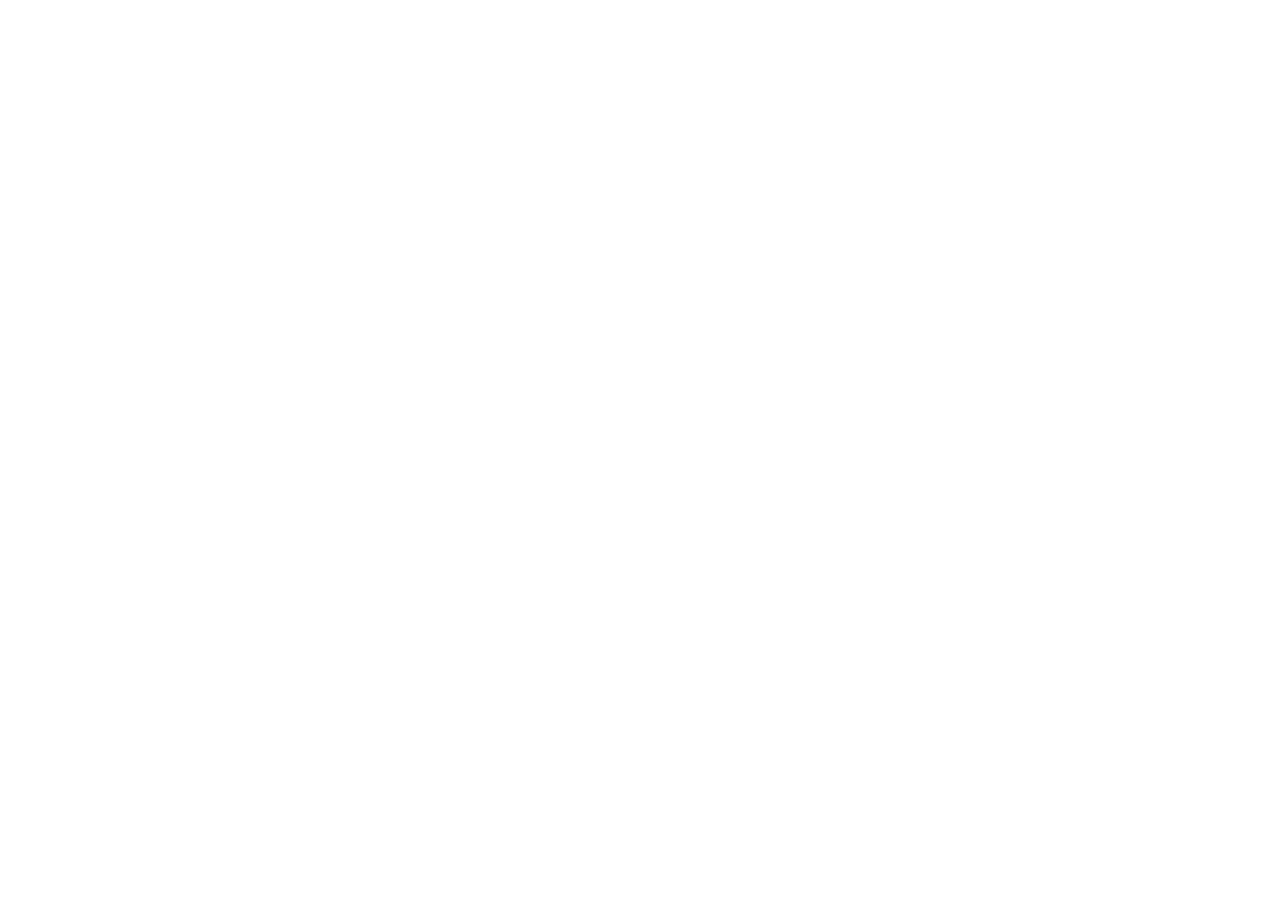
==== about.html @ 3df6a92e "Project structure" ====
<!DOCTYPE html>
<html lang="en">
<head>
    <meta charset="UTF-8">
    <meta name="viewport" content="width=device-width, initial-scale=1.0">
    <title>Document</title>
    <link rel="stylesheet" href="./assets/styles/normalize.css">
    <link rel="stylesheet" href="./assets/styles/about.css">
</head>
<body>
    
</body>
</html>
---- assets/styles/about.css ----
*{
    padding: 0;
    margin: 0;
    box-sizing: border-box;
}
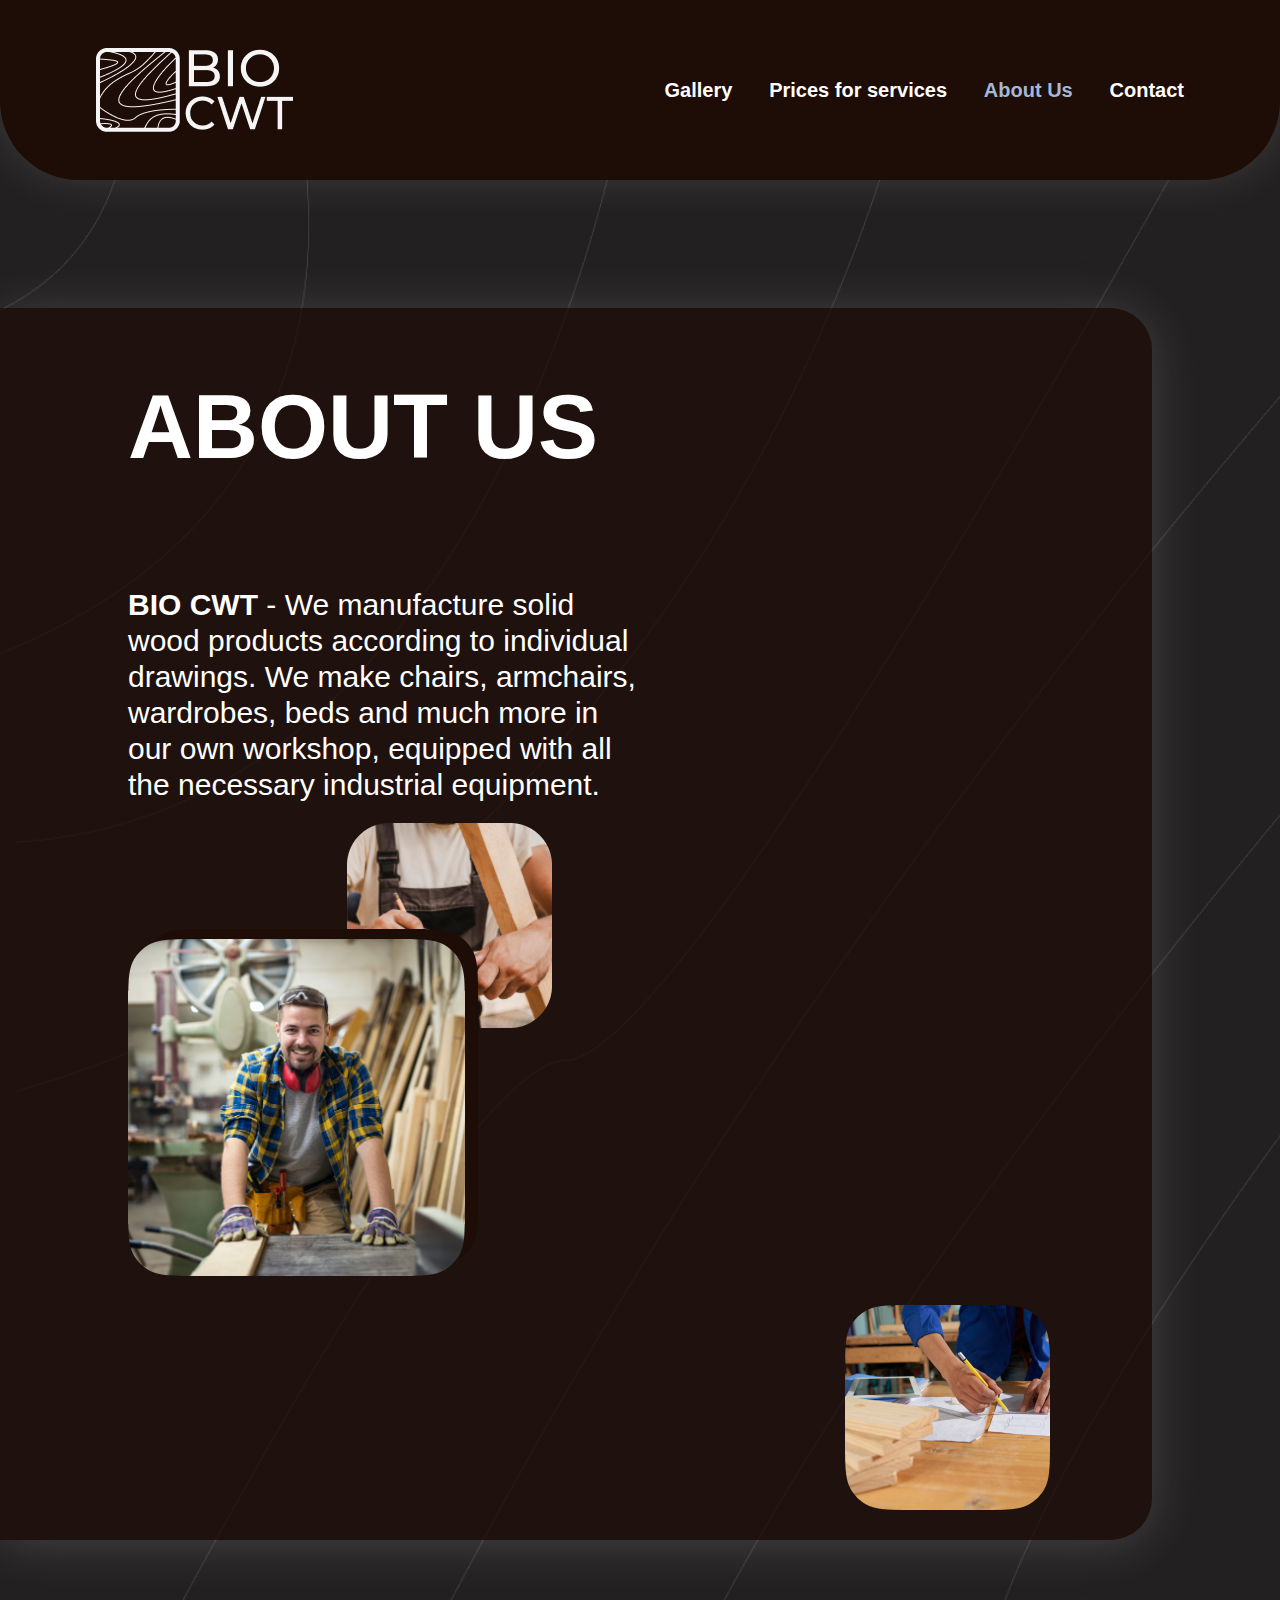
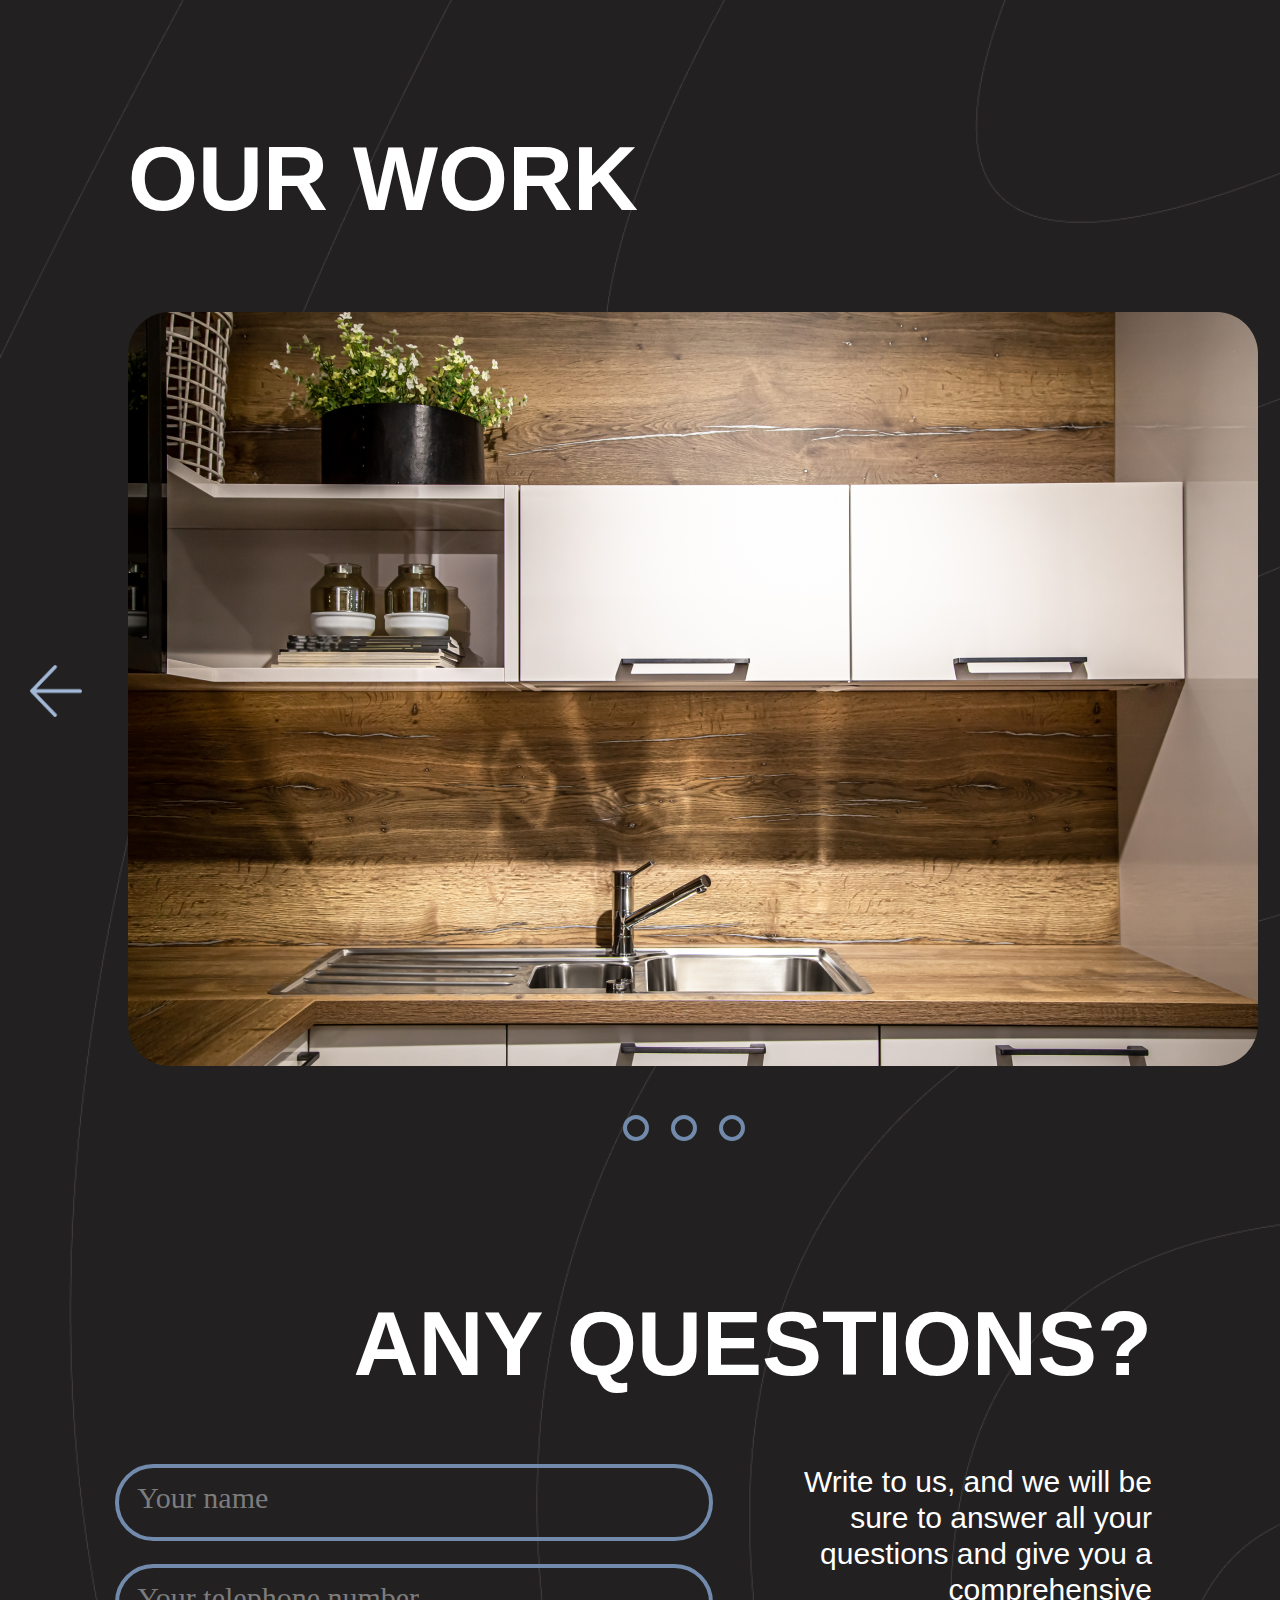
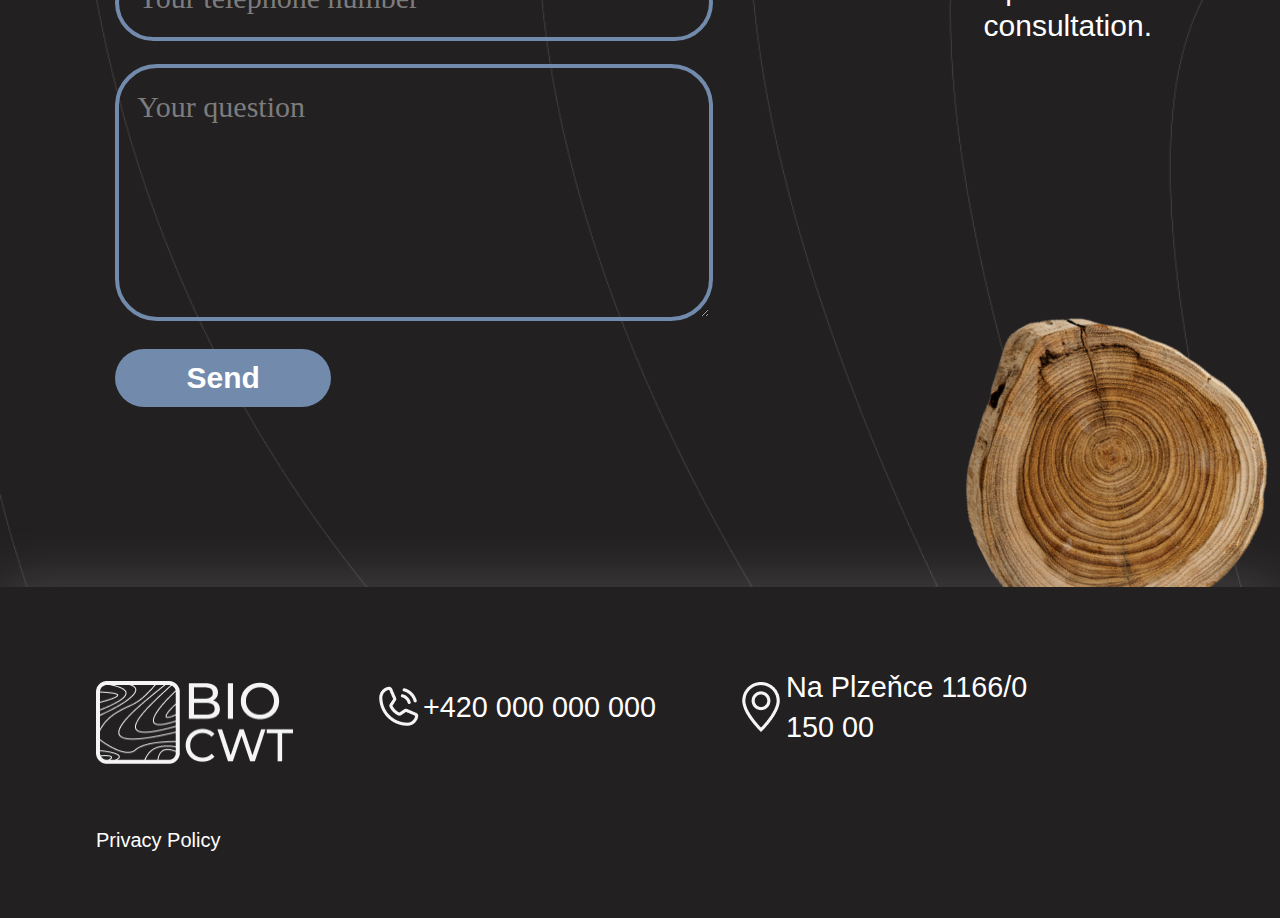
==== commit cf7a0493: "about" ====
--- a/about.html
+++ b/about.html
@@ -5,9 +5,129 @@
     <meta name="viewport" content="width=device-width, initial-scale=1.0">
     <title>Document</title>
     <link rel="stylesheet" href="./assets/styles/normalize.css">
+    <link rel="stylesheet" href="./assets/styles/style.css">
     <link rel="stylesheet" href="./assets/styles/about.css">
 </head>
-<body>
+<body class="body">
+    <!-- ШАПКА -->
+    <header class="header">
+        <img class="logo" src="./assets/images/logo.png" alt="logo">
+        <nav class="nav">
+            <ul class="menu">    
+                <li class="menu__item"><a class="menu-link" href="./gallery.html">Gallery</a></li>
+                <li class="menu__item"><a class="menu-link" href="./prices.html">Prices for services</a></li>
+                <li class="menu__item"><a class="menu-link link_active" href="./about.html">About Us</a></li>
+                <li class="menu__item"><a class="menu-link" href="./contact.html">Contact</a></li>
+            </ul>
+        </nav>
+    </header>
     
+    <main>
+        <!-- ABOUT US - начало -->
+        
+        <section class="section section_about">
+            <div class="section_about__group">
+                <div class="text section_about__group__text">
+                    <h1 class="title title_about">About Us</h1>
+                    <span class="text_bold">BIO CWT</span> - We manufacture solid wood products according to individual
+                    drawings. We make chairs, armchairs, wardrobes, beds and much more in our own workshop, equipped with all
+                    the necessary industrial equipment.
+                </div>
+                <div>
+                    <img class="section_about__img1" src="assets/images/about_carpenter.png" alt="">
+                </div>
+            </div>
+            <img class="section_about__img2" src="assets/images/about_drawing.png" alt="">
+        </section>
+        
+        <!-- ABOUT US - конец -->
+
+        <!-- OUR WORK - начало -->
+        
+        <section class="section section_work">
+            <h1 class="title title_work">Our Work</h1>
+            <div class="carousel" aria-label="Gallery">
+                <ul class="carousel__viewport">
+                    <li id="carousel__slide1" tabindex="0" class="carousel__slide">
+                        <img class="carousel__picture" src="assets/images/kitchen.png" alt="kitchen">
+                        <div class="carousel__snapper">
+                            <a href="#carousel__slide3" class="carousel__prev"></a>
+                            <a href="#carousel__slide2" class="carousel__next"></a>
+                        </div>
+                    </li>
+                    <li id="carousel__slide2" tabindex="0" class="carousel__slide">
+                        <img class="carousel__picture" src="assets/images/kitchen_bw.png" alt="kitchen_bw">
+                        <div class="carousel__snapper">
+                            <a href="#carousel__slide1" class="carousel__prev"></a>
+                            <a href="#carousel__slide3" class="carousel__next"></a>
+                        </div>
+                    </li>
+                    <li id="carousel__slide3" tabindex="0" class="carousel__slide">
+                        <img class="carousel__picture" src="assets/images/kitchen.png" alt="kitchen">
+                        <div class="carousel__snapper">
+                            <a href="#carousel__slide2" class="carousel__prev"></a>
+                            <a href="#carousel__slide1" class="carousel__next"></a>
+                        </div>
+                    </li>
+                </ul>
+                <aside class="carousel__navigation">
+                    <ul class="carousel__navigation-list">
+                        <li class="carousel__navigation-item">
+                            <a href="#carousel__slide1" class="carousel__navigation-button">Go to slide 1</a>
+                        </li>
+                        <li class="carousel__navigation-item">
+                            <a href="#carousel__slide2" class="carousel__navigation-button">Go to slide 2</a>
+                        </li>
+                        <li class="carousel__navigation-item">
+                            <a href="#carousel__slide3" class="carousel__navigation-button">Go to slide 3</a>
+                        </li>
+                    </ul>
+                </aside>
+            </div>
+        </section>
+        
+        
+        <!-- OUR WORK - конец -->
+
+        <!-- ANY QUESTIONS? - начало -->
+        
+        <section class="section section_questions">
+            <h1 class="title title_questions">Any Questions?</h1>
+            <div class="form-container">
+                <form class="form">
+                    <div><input class="input" type="text" id="name" placeholder="Your name"></div>
+                    <div><input class="input" type="tel" id="phone" placeholder="Your telephone number"></div>
+                    <div><textarea class="input input_question" type="text" id="question"
+                            placeholder="Your question"></textarea></div>
+                    <button type="button" class="button button_small text_bold">Send</button>
+                </form>
+                <span class="text form-container__text">Write to us, and we will be sure to answer all your questions and give
+                    you a comprehensive consultation.</span>
+            </div>
+            <div class="section_questions__img-container">
+                <img src="assets/images/questions_log.png" alt="log" class="section_questions__img-container__img">
+            </div>
+        </section>
+        <!-- ANY QUESTIONS? - конец -->
+        
+    </main>
+    
+    <!-- ФУТЕР -->
+    <footer class="footer">
+        <section class="container">
+            <img class="logo" src="./assets/images/logo.png" alt="logo">
+            <div class="container__address phone">
+                <img class="phone-icon" src="./assets/images/phone_icon.png" alt="Phone">
+                <a class="phone-link text-dec" href="#phone">+420 000 000 000</a>
+            </div>
+            <div class="container__address geo">
+                <img class="icon" src="./assets/images/geo_icon.png" alt="Geo">
+                <p class="geo-text text-dec">Na Plzeňce 1166/0 150 00</p>
+            </div>
+        </section>
+        <section class="privacy">
+            <a class="privacy-link text-dec" href="./error.html">Privacy Policy</a>
+        </section>
+    </footer>
 </body>
 </html>--- a/assets/styles/style.css
+++ b/assets/styles/style.css
@@ -0,0 +1,69 @@
+*{
+    padding: 0;
+    margin: 0;
+    box-sizing: border-box;
+}
+
+@font-face {
+    font-family: 'Montserrat';
+    src: url(../fonts/Montserrat-VariableFont_wght.ttf);
+}
+
+@font-face {
+    font-family: 'KyivType';
+    src: url(../fonts/KyivTypeSansMedium.otf);
+}
+
+@font-face {
+    font-family: 'Inter';
+    src: url(../fonts/Inter-VariableFont_slnt_wght.ttf);
+}
+
+.body {
+    background-color: #222021;
+    width: 100vw;
+}
+
+.title {
+    font-family: 'KyivType', sans-serif;
+    font-size: 90px;
+    line-height: 132.9%;
+    text-transform: uppercase;
+    color: white;
+}
+
+.text {
+    font-family: 'Inter', sans-serif;
+    font-size: 30px;
+    line-height: 36px;
+    color: white;
+}
+
+.text_bold {
+    font-family: 'Inter', sans-serif;
+    font-size: 30px;
+    font-weight: 700;
+    line-height: 36px;
+    color: white;
+}
+
+.button {
+    height: 58px;
+    padding: 11px 70px;
+    border: none;
+    border-radius: 42px;
+    background: rgb(114, 139, 173);
+    cursor: pointer;
+}
+
+.button_small {
+    width: 216px;
+}
+
+.button_large {
+    width: 444px;
+}
+
+.section {
+    margin-bottom: 180px;
+}--- a/assets/styles/about.css
+++ b/assets/styles/about.css
@@ -1,5 +1,337 @@
-*{
-    padding: 0;
+.body {
+    background-image: url(../images/background_gallery.png);
+    background-repeat: no-repeat;
+    background-size: cover;
+}
+
+/* ХЭДЕР НАЧАЛО */
+
+.header {
+    display: flex;
+    width: 100%;
+    flex: 0 0 auto;
+    justify-content: space-between;
+    align-items: center;
+    padding: 3em 6em;
+
+    /* ДЛЯ СТРАНИЧЕК МЕНЮ */
+    border-radius: 0 0 79px 79px;
+    box-shadow: 0 -8px 52px 0 rgba(238, 238, 238, 0.17);
+    background: rgb(30, 12, 6);
+}
+
+.logo {
+    width: 197px;
+    height: 83.8px;
+}
+
+.menu {
+    display: flex;
+}
+
+.menu__item {
+    list-style-type: none;
+    padding-left: 2.3em;
+}
+
+.menu-link {
+    font-family: 'Montserrat', sans-serif;
+    font-size: 1.25em;
+    font-weight: 700;
+    line-height: 1.5em;
+    text-decoration: none;
+    color: #fff;
+}
+
+/* ДЛЯ СТРАНИЧЕК МЕНЮ (АКТИВНАЯ ССЫЛКА)*/
+
+.link_active {
+    color: rgb(163, 184, 215);
+}
+
+/* ХЭДЕР КОНЕЦ */
+
+/* ABOUT US - начало */
+.section_about {
+    position: relative;
+    margin-top: 10%;
+    margin-right: 10%;
+    padding-top: 60px;
+    padding-left: 10%;
+    padding-right: 70px;
+    padding-bottom: 30px;
+    background-color: rgb(30, 12, 6, 0.7);
+    border-radius: 0px 42px 42px 0px;
+    box-shadow: 0px 4px 52px 0px rgba(245, 245, 245, 0.17);
+}
+
+.section_about__group {
+    margin-bottom: 25px;
+    display: flex;
+    align-items: flex-end;
+    justify-content: space-between;
+    flex-wrap: wrap;
+}
+
+.section_about__group__text {
+    margin-right: 3%;
+    margin-bottom: 20px;
+    max-width: 520px;
+}
+
+.title_about {
+    margin-top: 0;
+    margin-bottom: 100px;
+}
+
+.section_about__img2 {
+    display: block;
+    margin-left: auto;
+    margin-right: 32px;
+}
+
+/* ABOUT US - конец */
+
+/* OUR WORK - начало */
+.title_work {
+    margin-left: 10%;
+}
+
+.carousel {
+    position: relative;
+    margin-left: 40px;
+    padding-top: 806px;
+    width: 1306px;
+    height: 806px;
+    perspective: 100px;
+    scrollbar-color: transparent transparent;
+    scrollbar-width: 0px;
+}
+
+.carousel__viewport {
+    position: absolute;
+    top: 0;
+    right: 0;
+    bottom: 0;
+    left: 0;
     margin: 0;
+    padding: 0 10px;
+    width: 1306px;
+    height: 780px;
+    display: flex;
+    justify-items: center;
+    list-style-type: none;
+    overflow-x: scroll;
+    scroll-behavior: smooth;
+    scroll-snap-type: x mandatory;
+}
+
+.carousel__slide {
+    position: relative;
+    display: flex;
+    flex: 0 0 100%;
+    width: 100%;
+    height: 100%;
+    justify-content: center;
+    align-items: center;
+    flex-shrink: 0;
+    scroll-snap-align: center;
+    list-style-type: none;
+}
+
+.carousel__snapper {
+    position: absolute;
+    top: 0;
+    left: 0;
+    width: 100%;
+    height: 100%;
+    scroll-snap-align: center;
+}
+
+.carousel__navigation {
+    right: 0;
+    bottom: 0;
+    left: 0;
+    text-align: center;
+}
+
+.carousel__navigation-list,
+.carousel__navigation-item {
+    display: inline-block;
+    list-style-type: none;
+}
+
+.carousel__navigation-button {
+    display: inline-block;
+    width: 26px;
+    height: 26px;
+    margin-right: 18px;
+    background: transparent;
+    background-clip: content-box;
+    border: 4px solid rgb(114, 139, 173);
+    border-radius: 50%;
+    font-size: 0;
+    transition: transform 0.1s;
+    cursor: pointer;
+}
+
+.carousel__navigation-button:active {
+    background: white;
+}
+
+.carousel::before,
+.carousel::after,
+.carousel__prev,
+.carousel__next {
+    position: absolute;
+    top: 0;
+    margin-top: 30%;
+    width: 4rem;
+    height: 4rem;
+    transform: translateY(-50%);
+}
+
+.carousel::before,
+.carousel__prev {
+    left: -1rem;
+}
+
+.carousel::after,
+.carousel__next {
+    right: -1rem;
+}
+
+.carousel::before,
+.carousel::after {
+    content: '';
+    z-index: 1;
+    background-size: 52px 52px;
+    background-repeat: no-repeat;
+    background-position: center center;
+    pointer-events: none;
+}
+
+.carousel::before {
+    background-image: url(../images/arrow_left.png);
+}
+
+.carousel::after {
+    background-image: url(../images/arrow_right.png);
+}
+
+/* OUR WORK - конец */
+
+/* ANY QUESTIONS? - начало */
+.section_questions {
+    padding-right: 10%;
+}
+
+.title_questions {
+    text-align: right;
+}
+
+.form-container {
+    display: flex;
+    padding-left: 10%;
+    justify-content: space-between;
+}
+
+.form {
+    margin-right: 64px;
+}
+
+.input {
+    width: 598px;
+    height: 77px;
+    margin-bottom: 23px;
+    padding: 18px;
     box-sizing: border-box;
-}+    border: 4px solid rgb(114, 139, 173);
+    border-radius: 42px;
+    background: transparent;
+    color: white;
+}
+
+.input::placeholder {
+    font-family: Inter;
+    font-size: 30px;
+    line-height: 139.4%;
+    text-align: left;
+    align-items: top;
+    color: rgba(217, 217, 217, 0.51);
+}
+
+.input_question {
+    height: 257px;
+}
+
+.form-container__text {
+    width: 546px;
+    text-align: right;
+}
+
+.section_questions__img-container {
+    position: relative;
+}
+
+.section_questions__img-container__img {
+    position: absolute;
+    z-index: -1;
+    /* Остальные параметры разные на каждой странице */
+    width: 477.31px;
+    height: 482.47px;
+    left: 870px;
+    right: 180px;
+    top: -180px;
+    bottom: 0;
+}
+
+/* ANY QUESTIONS? - конец */
+
+/* ФУТЕР НАЧАЛО */
+
+.footer {
+    display: flex;
+    flex: 0 0 auto;
+    flex-direction: column;
+    align-items: start;
+    box-shadow: 0px -6px 52px 0px rgba(245, 245, 245, 0.17);
+    background: rgb(34, 32, 33);
+    padding: 5em 10em 4em 6em;
+}
+
+.container {
+    display: flex;
+    align-items: center;
+    justify-content: space-around;
+}
+
+.container__address {
+    display: flex;
+    align-items: center;
+    padding-left: 5em;
+    padding-bottom: 2em;
+}
+
+.geo {
+    width: 25em;
+}
+
+.privacy {
+    padding-top: 3em;
+}
+
+.text-dec {
+    font-family: 'Inter', sans-serif;
+    font-size: 1.8em;
+    font-weight: 500;
+    line-height: 139.4%;
+    text-decoration: none;
+    color: #fff;
+}
+
+.privacy-link {
+    font-size: 1.25em;
+}
+
+/* ФУТЕР КОНЕЦ */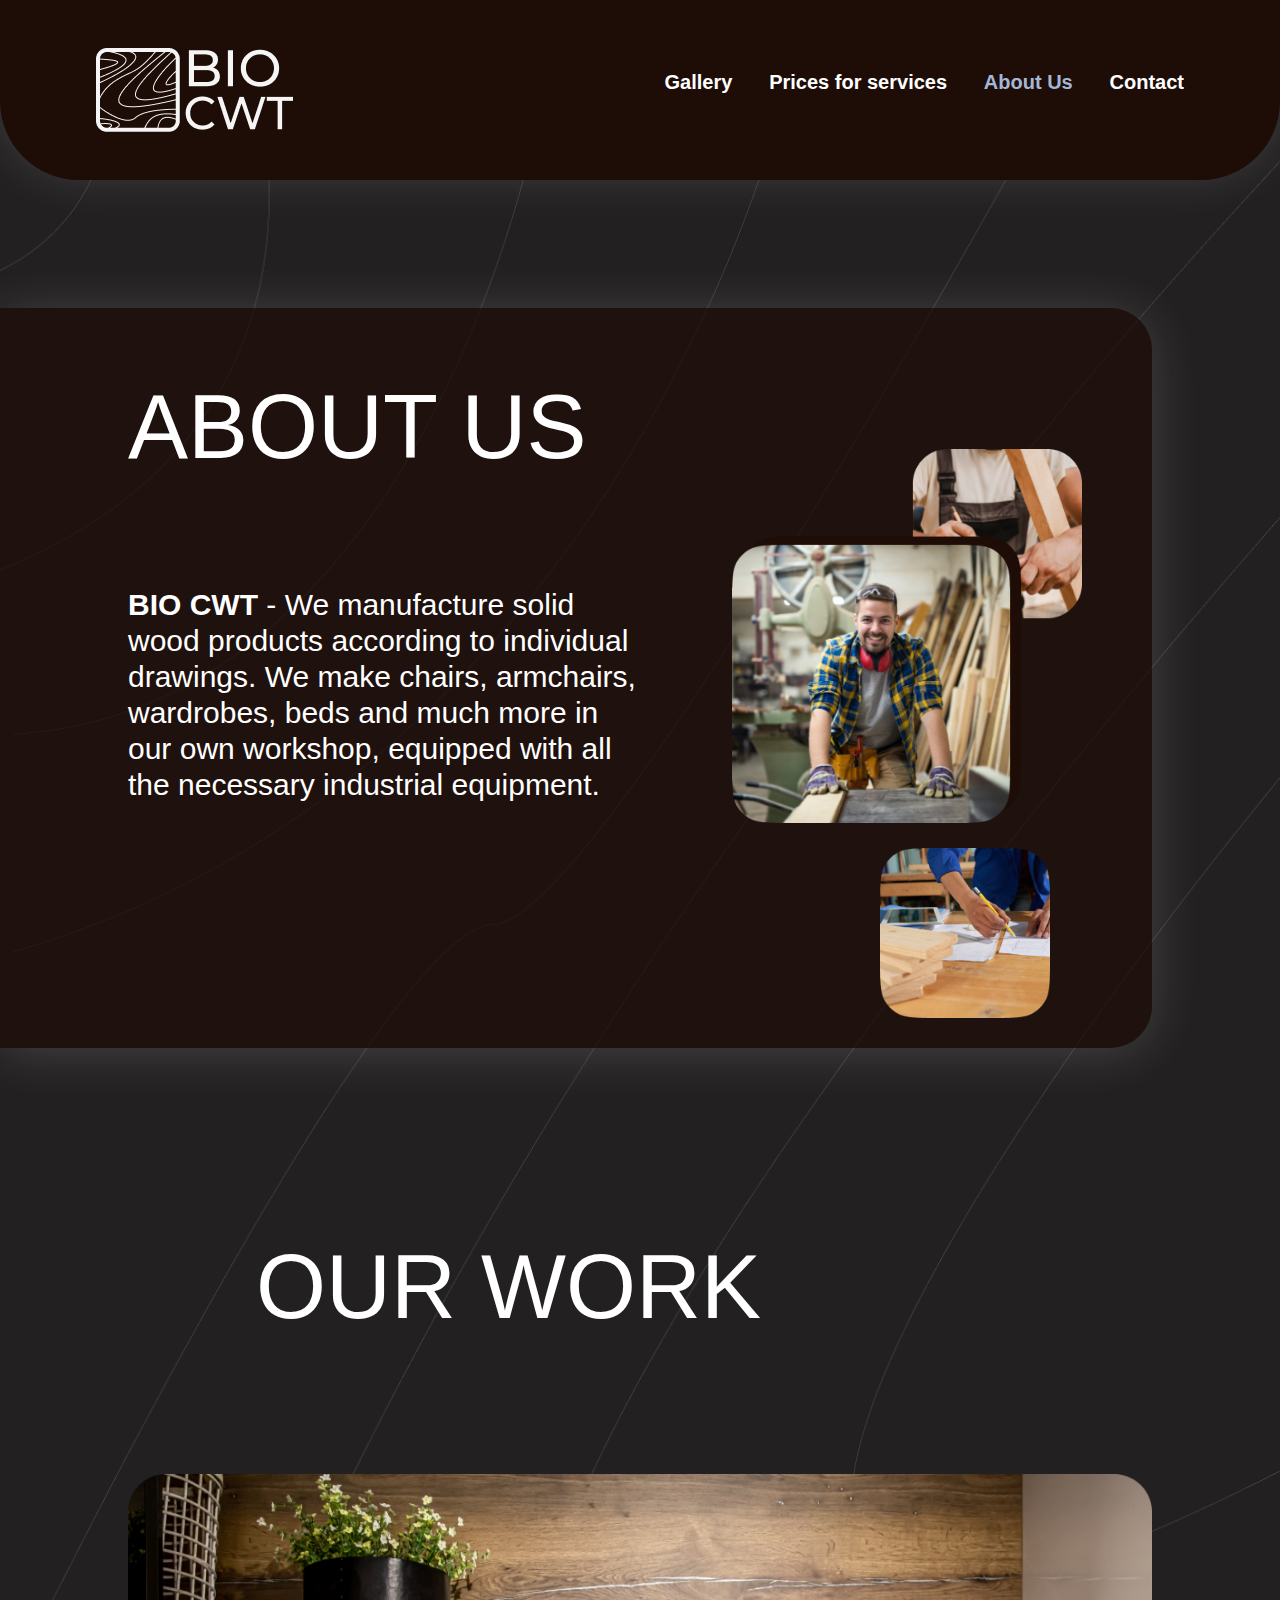
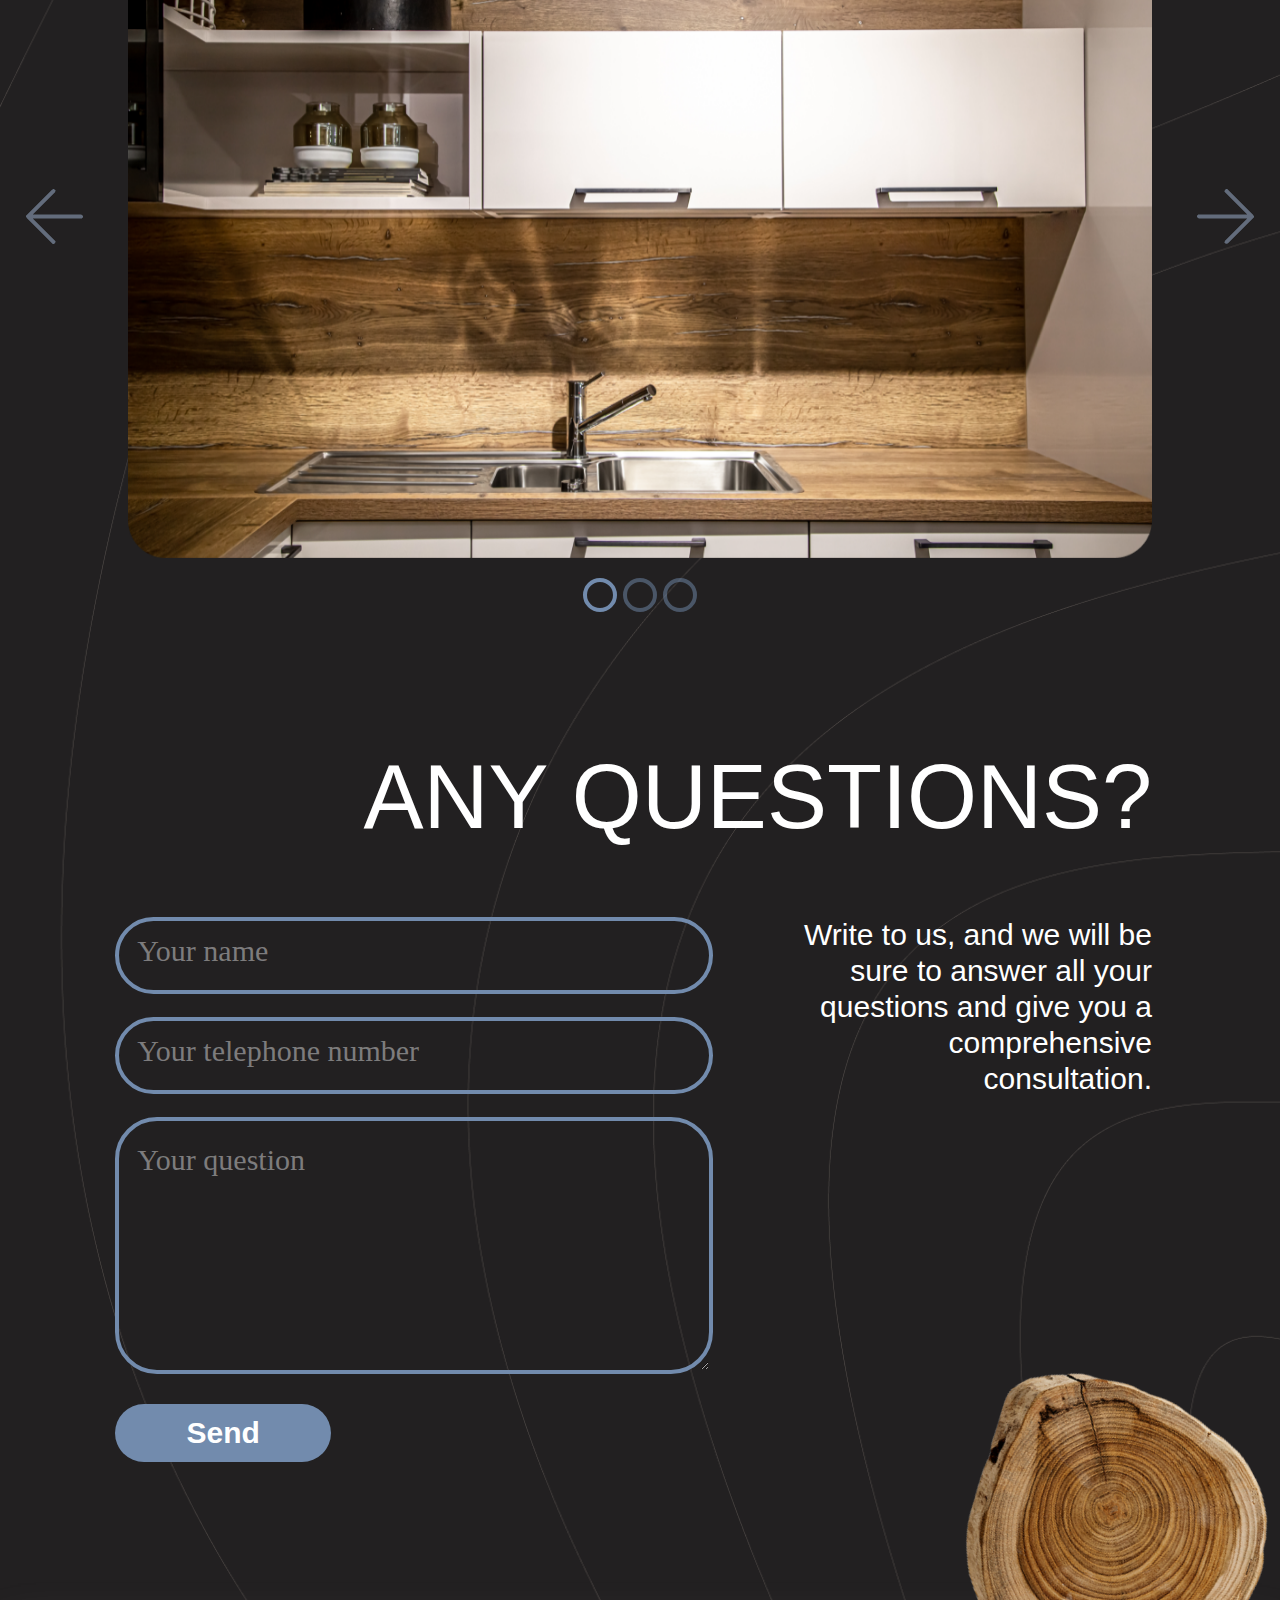
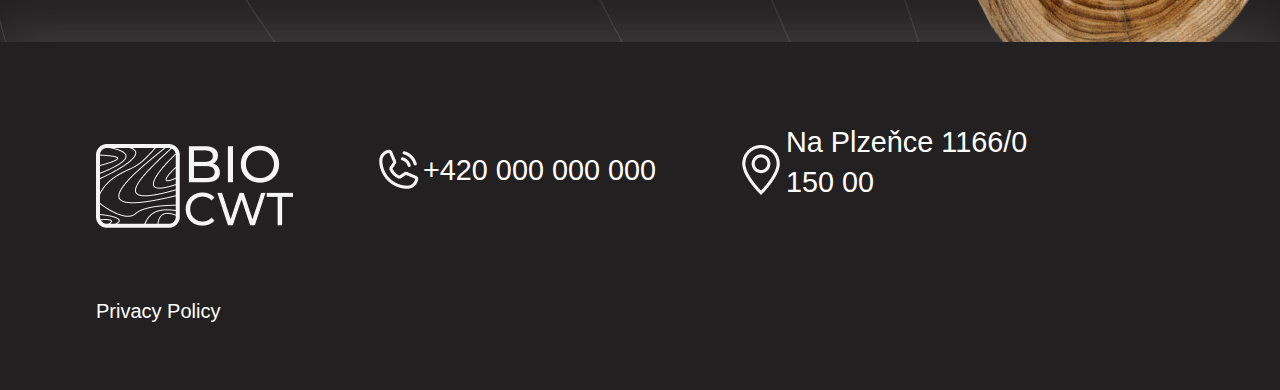
==== commit 8cb0e5db: "about, blocks" ====
--- a/about.html
+++ b/about.html
@@ -4,6 +4,8 @@
     <meta charset="UTF-8">
     <meta name="viewport" content="width=device-width, initial-scale=1.0">
     <title>Document</title>
+    <link href="https://cdn.jsdelivr.net/npm/bootstrap@5.3.3/dist/css/bootstrap.min.css" rel="stylesheet"
+        integrity="sha384-QWTKZyjpPEjISv5WaRU9OFeRpok6YctnYmDr5pNlyT2bRjXh0JMhjY6hW+ALEwIH" crossorigin="anonymous">
     <link rel="stylesheet" href="./assets/styles/normalize.css">
     <link rel="stylesheet" href="./assets/styles/style.css">
     <link rel="stylesheet" href="./assets/styles/about.css">
@@ -45,44 +47,37 @@
         <!-- OUR WORK - начало -->
         
         <section class="section section_work">
-            <h1 class="title title_work">Our Work</h1>
-            <div class="carousel" aria-label="Gallery">
-                <ul class="carousel__viewport">
-                    <li id="carousel__slide1" tabindex="0" class="carousel__slide">
-                        <img class="carousel__picture" src="assets/images/kitchen.png" alt="kitchen">
-                        <div class="carousel__snapper">
-                            <a href="#carousel__slide3" class="carousel__prev"></a>
-                            <a href="#carousel__slide2" class="carousel__next"></a>
-                        </div>
-                    </li>
-                    <li id="carousel__slide2" tabindex="0" class="carousel__slide">
-                        <img class="carousel__picture" src="assets/images/kitchen_bw.png" alt="kitchen_bw">
-                        <div class="carousel__snapper">
-                            <a href="#carousel__slide1" class="carousel__prev"></a>
-                            <a href="#carousel__slide3" class="carousel__next"></a>
-                        </div>
-                    </li>
-                    <li id="carousel__slide3" tabindex="0" class="carousel__slide">
-                        <img class="carousel__picture" src="assets/images/kitchen.png" alt="kitchen">
-                        <div class="carousel__snapper">
-                            <a href="#carousel__slide2" class="carousel__prev"></a>
-                            <a href="#carousel__slide1" class="carousel__next"></a>
-                        </div>
-                    </li>
-                </ul>
-                <aside class="carousel__navigation">
-                    <ul class="carousel__navigation-list">
-                        <li class="carousel__navigation-item">
-                            <a href="#carousel__slide1" class="carousel__navigation-button">Go to slide 1</a>
-                        </li>
-                        <li class="carousel__navigation-item">
-                            <a href="#carousel__slide2" class="carousel__navigation-button">Go to slide 2</a>
-                        </li>
-                        <li class="carousel__navigation-item">
-                            <a href="#carousel__slide3" class="carousel__navigation-button">Go to slide 3</a>
-                        </li>
-                    </ul>
-                </aside>
+        <h1 class="title title_work">Our Work</h1>
+        <div id="carouselExampleIndicators" class="carousel slide">
+            <div class="carousel-indicators">
+                <button type="button" data-bs-target="#carouselExampleIndicators" data-bs-slide-to="0"
+                    class="active carousel__indicator" aria-current="true" aria-label="Slide 1"></button>
+                <button type="button" data-bs-target="#carouselExampleIndicators" data-bs-slide-to="1"
+                    aria-label="Slide 2"></button>
+                <button type="button" data-bs-target="#carouselExampleIndicators" data-bs-slide-to="2"
+                    aria-label="Slide 3"></button>
+            </div>
+            <button class="carousel-control-prev" type="button" data-bs-target="#carouselExampleIndicators"
+                data-bs-slide="prev">
+                <img class="carousel-control__arrow" src="assets/images/arrow_left.png" alt="">
+                <span class="visually-hidden">Previous</span>
+            </button>
+            <div class="carousel-inner">
+                <div class="carousel-item active">
+                    <img src="assets/images/kitchen.png" class="d-block w-100" alt="...">
+                </div>
+                <div class="carousel-item">
+                    <img src="assets/images/kitchen_bw.png" class="d-block w-100" alt="...">
+                </div>
+                <div class="carousel-item">
+                    <img src="assets/images/kitchen_bw.png" class="d-block w-100" alt="...">
+                </div>
+            </div>
+            <button class="carousel-control-next" type="button" data-bs-target="#carouselExampleIndicators"
+                data-bs-slide="next">
+                <img class="carousel-control__arrow" src="assets/images/arrow_right.png" alt="">
+                <span class="visually-hidden">Next</span>
+            </button>
             </div>
         </section>
         
@@ -114,7 +109,7 @@
     
     <!-- ФУТЕР -->
     <footer class="footer">
-        <section class="container">
+        <section class="footer-container">
             <img class="logo" src="./assets/images/logo.png" alt="logo">
             <div class="container__address phone">
                 <img class="phone-icon" src="./assets/images/phone_icon.png" alt="Phone">
@@ -129,5 +124,8 @@
             <a class="privacy-link text-dec" href="./error.html">Privacy Policy</a>
         </section>
     </footer>
+    <script src="https://cdn.jsdelivr.net/npm/bootstrap@5.3.3/dist/js/bootstrap.bundle.min.js"
+        integrity="sha384-YvpcrYf0tY3lHB60NNkmXc5s9fDVZLESaAA55NDzOxhy9GkcIdslK1eN7N6jIeHz"
+        crossorigin="anonymous"></script>
 </body>
 </html>--- a/assets/styles/about.css
+++ b/assets/styles/about.css
@@ -94,129 +94,45 @@
 
 /* OUR WORK - начало */
 .title_work {
-    margin-left: 10%;
+    margin-left: 20%;
 }
 
 .carousel {
-    position: relative;
-    margin-left: 40px;
-    padding-top: 806px;
-    width: 1306px;
-    height: 806px;
-    perspective: 100px;
-    scrollbar-color: transparent transparent;
-    scrollbar-width: 0px;
-}
-
-.carousel__viewport {
-    position: absolute;
-    top: 0;
-    right: 0;
-    bottom: 0;
-    left: 0;
-    margin: 0;
-    padding: 0 10px;
-    width: 1306px;
-    height: 780px;
-    display: flex;
-    justify-items: center;
-    list-style-type: none;
-    overflow-x: scroll;
-    scroll-behavior: smooth;
-    scroll-snap-type: x mandatory;
-}
-
-.carousel__slide {
-    position: relative;
-    display: flex;
-    flex: 0 0 100%;
-    width: 100%;
-    height: 100%;
-    justify-content: center;
-    align-items: center;
-    flex-shrink: 0;
-    scroll-snap-align: center;
-    list-style-type: none;
-}
-
-.carousel__snapper {
-    position: absolute;
-    top: 0;
-    left: 0;
-    width: 100%;
-    height: 100%;
-    scroll-snap-align: center;
-}
-
-.carousel__navigation {
-    right: 0;
-    bottom: 0;
-    left: 0;
-    text-align: center;
-}
-
-.carousel__navigation-list,
-.carousel__navigation-item {
-    display: inline-block;
-    list-style-type: none;
-}
-
-.carousel__navigation-button {
-    display: inline-block;
+    margin: 10%;
+}
+
+.slide {
+    background: none;
+}
+
+.carousel-indicators {
+    bottom: -70px;
+}
+
+.carousel .carousel-indicators button {
+    background: transparent;
+    border: 4px solid rgb(114, 139, 173);
+}
+
+.carousel-indicators [data-bs-target] {
+    box-sizing: content-box;
+    flex: 0 1 auto;
     width: 26px;
     height: 26px;
-    margin-right: 18px;
-    background: transparent;
+    padding: 0;
+    margin-right: 3px;
+    margin-left: 3px;
+    text-indent: -999px;
     background-clip: content-box;
-    border: 4px solid rgb(114, 139, 173);
     border-radius: 50%;
-    font-size: 0;
-    transition: transform 0.1s;
-    cursor: pointer;
-}
-
-.carousel__navigation-button:active {
-    background: white;
-}
-
-.carousel::before,
-.carousel::after,
-.carousel__prev,
-.carousel__next {
-    position: absolute;
-    top: 0;
-    margin-top: 30%;
-    width: 4rem;
-    height: 4rem;
-    transform: translateY(-50%);
-}
-
-.carousel::before,
-.carousel__prev {
-    left: -1rem;
-}
-
-.carousel::after,
-.carousel__next {
-    right: -1rem;
-}
-
-.carousel::before,
-.carousel::after {
-    content: '';
-    z-index: 1;
-    background-size: 52px 52px;
-    background-repeat: no-repeat;
-    background-position: center center;
-    pointer-events: none;
-}
-
-.carousel::before {
-    background-image: url(../images/arrow_left.png);
-}
-
-.carousel::after {
-    background-image: url(../images/arrow_right.png);
+}
+
+.carousel-control-prev {
+    margin-left: -150px;
+}
+
+.carousel-control-next {
+    margin-right: -150px;
 }
 
 /* OUR WORK - конец */
@@ -300,7 +216,7 @@
     padding: 5em 10em 4em 6em;
 }
 
-.container {
+.footer-container {
     display: flex;
     align-items: center;
     justify-content: space-around;
@@ -334,4 +250,205 @@
     font-size: 1.25em;
 }
 
-/* ФУТЕР КОНЕЦ */+/* ФУТЕР КОНЕЦ */
+
+
+@media screen and (max-width: 1280px) {
+
+    /* ABOUT US - начало */
+    .section_about__img1 {
+        width: 350px;
+    }
+
+    .section_about__img2 {
+        width: 170px;
+    }
+
+    /* ABOUT US - конец */
+
+}
+
+
+@media screen and (max-width: 1024px) {
+
+    /* THE WOOD WE WORK WITH - начало */
+    .proscons__point {
+        margin-left: -10%;
+    }
+
+    /* THE WOOD WE WORK WITH - конец */
+
+    /* OUR WORK - начало */
+    .title_work {
+        padding-left: 10%;
+        margin: 0;
+    }
+
+    .carousel {
+        margin-top: 5%;
+        margin-right: 15%;
+        margin-left: 15%;
+        margin-bottom: 15%;
+    }
+
+    .carousel-indicators [data-bs-target] {
+        width: 16px;
+        height: 16px;
+    }
+
+    .carousel-control__arrow {
+        width: 26px;
+        height: 26px;
+    }
+
+    .carousel-control-prev {
+        margin-left: -15%;
+    }
+
+    .carousel-control-next {
+        margin-right: -15%;
+    }
+
+    /* OUR WORK - конец */
+
+
+    /* ANY QUESTIONS? - начало */
+    .input {
+        width: 324px;
+        height: 41px;
+    }
+
+    .input_question {
+        height: 134px;
+    }
+
+    .input::placeholder {
+        font-size: 20px;
+    }
+
+    .section_questions__img-container__img {
+        display: none;
+    }
+
+    /* ANY QUESTIONS? - конец */
+}
+
+@media screen and (max-width: 768px) {
+
+    /* ОБЩИЕ - начало */
+    .title {
+        font-size: 30px;
+        text-align: left;
+    }
+
+    .text {
+        font-size: 15px;
+        line-height: 120%;
+        text-align: left;
+    }
+
+    .text_bold {
+        font-size: 15px;
+        line-height: 120%;
+    }
+
+    .img_small {
+        width: 90px;
+        height: 90px;
+    }
+
+    .button {
+        height: 33px;
+        padding: 7px 21px;
+    }
+
+    .button_small {
+        width: 86px;
+    }
+
+    .button_large {
+        width: 195px;
+    }
+
+    .section {
+        margin-bottom: 80px;
+    }
+
+    /* ОБЩИЕ - конец */
+
+    /* THE WOOD WE WORK WITH - начало */
+    .title_wood {
+        margin-bottom: 5%;
+    }
+
+    .section_wood__woods .text_bold {
+        margin: 20px 0;
+        padding-left: 30px;
+    }
+
+    .proscons__point .text {
+        line-height: 100%;
+        margin: 0;
+    }
+
+    .bullet {
+        margin-right: 10px;
+        width: 13px;
+        height: 12px;
+    }
+
+    .section_wood__woods {
+        gap: 5%;
+        padding-left: 132px;
+    }
+
+    /* THE WOOD WE WORK WITH - конец */
+
+    /* ABOUT US - начало */
+    .section_about {
+        padding-left: 10%;
+    }
+
+    .title_about {
+        margin-bottom: 38px;
+    }
+
+    .section_about__group__text {
+        max-width: 285px;
+    }
+
+    .section_about__img1 {
+        width: 269px;
+    }
+
+    .section_about__img2 {
+        width: 130px;
+    }
+
+    /* ABOUT US - конец */
+
+    /* ANY QUESTIONS? - начало */
+    .form-container {
+        display: flex;
+        flex-direction: column-reverse;
+    }
+
+    .input::placeholder {
+        font-size: 13px;
+    }
+
+    .form-container__text {
+        margin-bottom: 46px;
+        width: 272px;
+        line-height: 120%;
+        text-align: left;
+    }
+
+    .title_questions {
+        padding-left: 10%;
+        text-align: left;
+    }
+
+    /* ANY QUESTIONS? - конец */
+
+}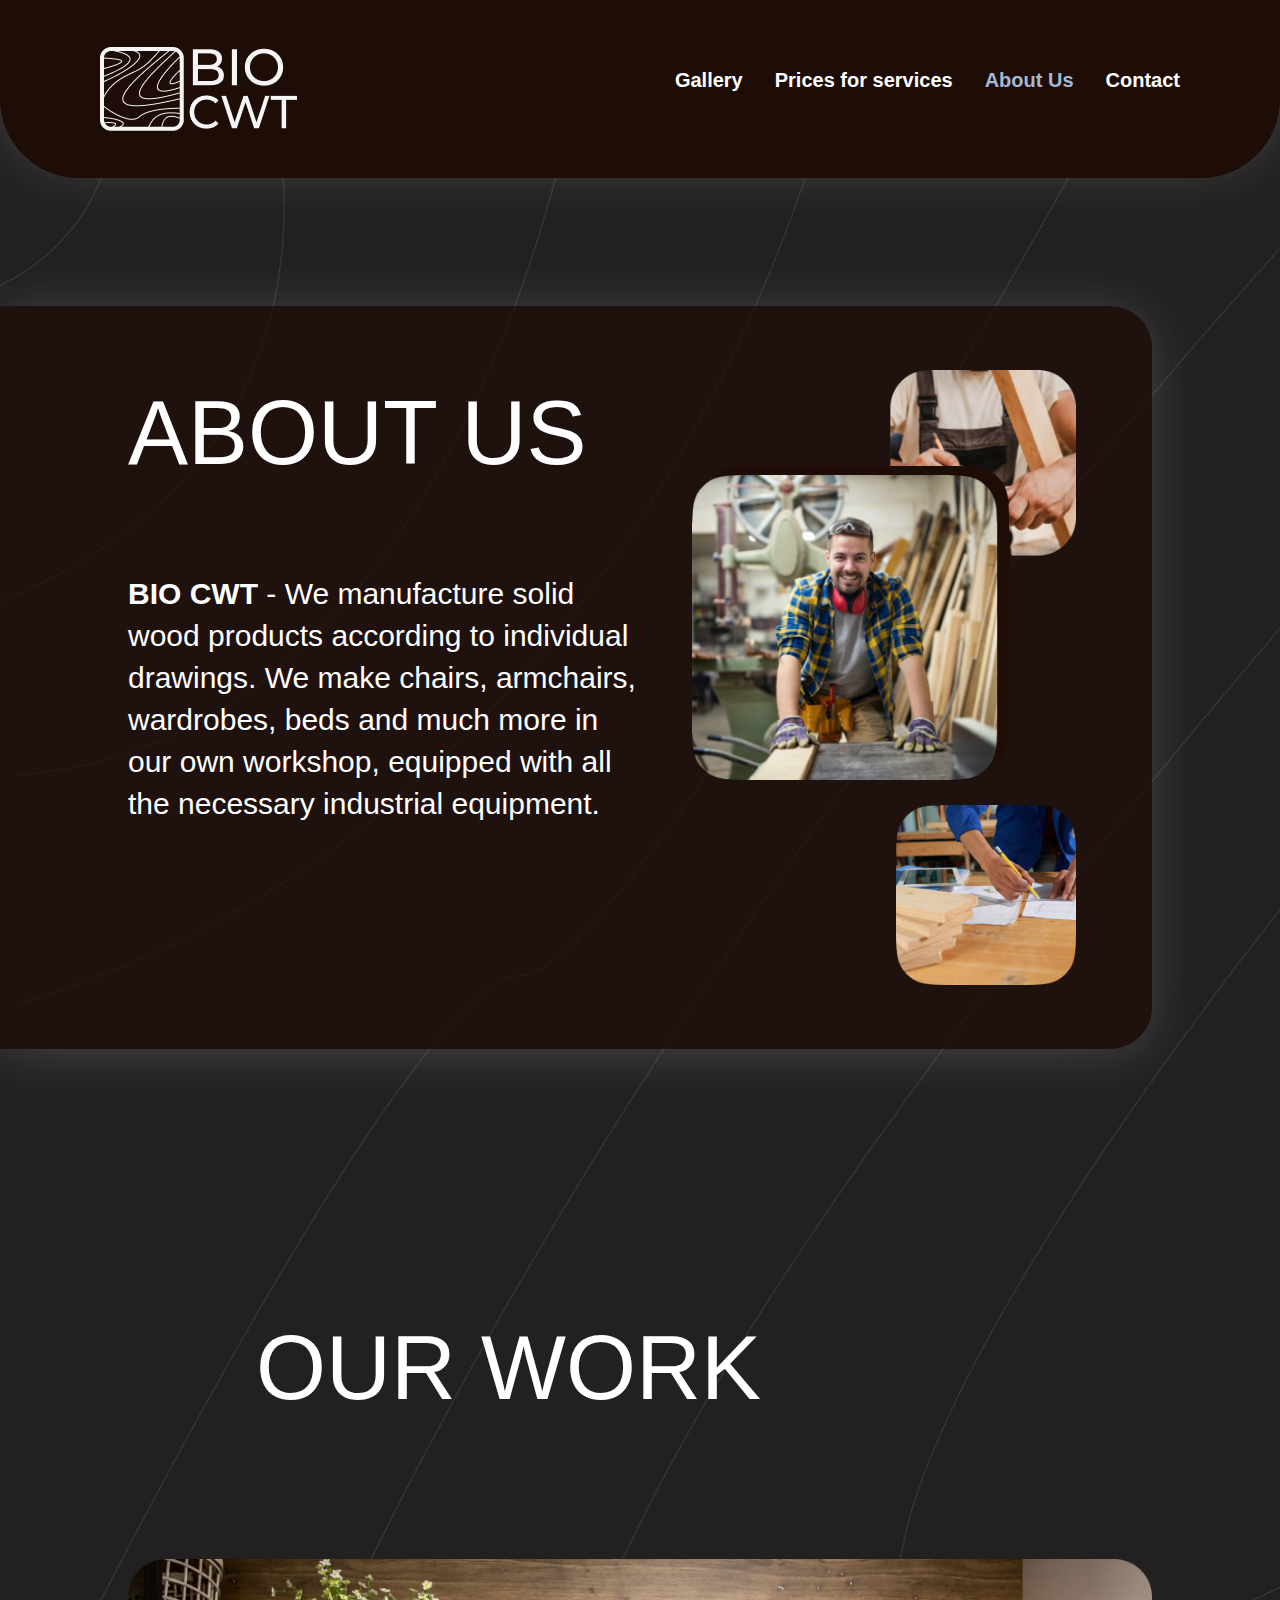
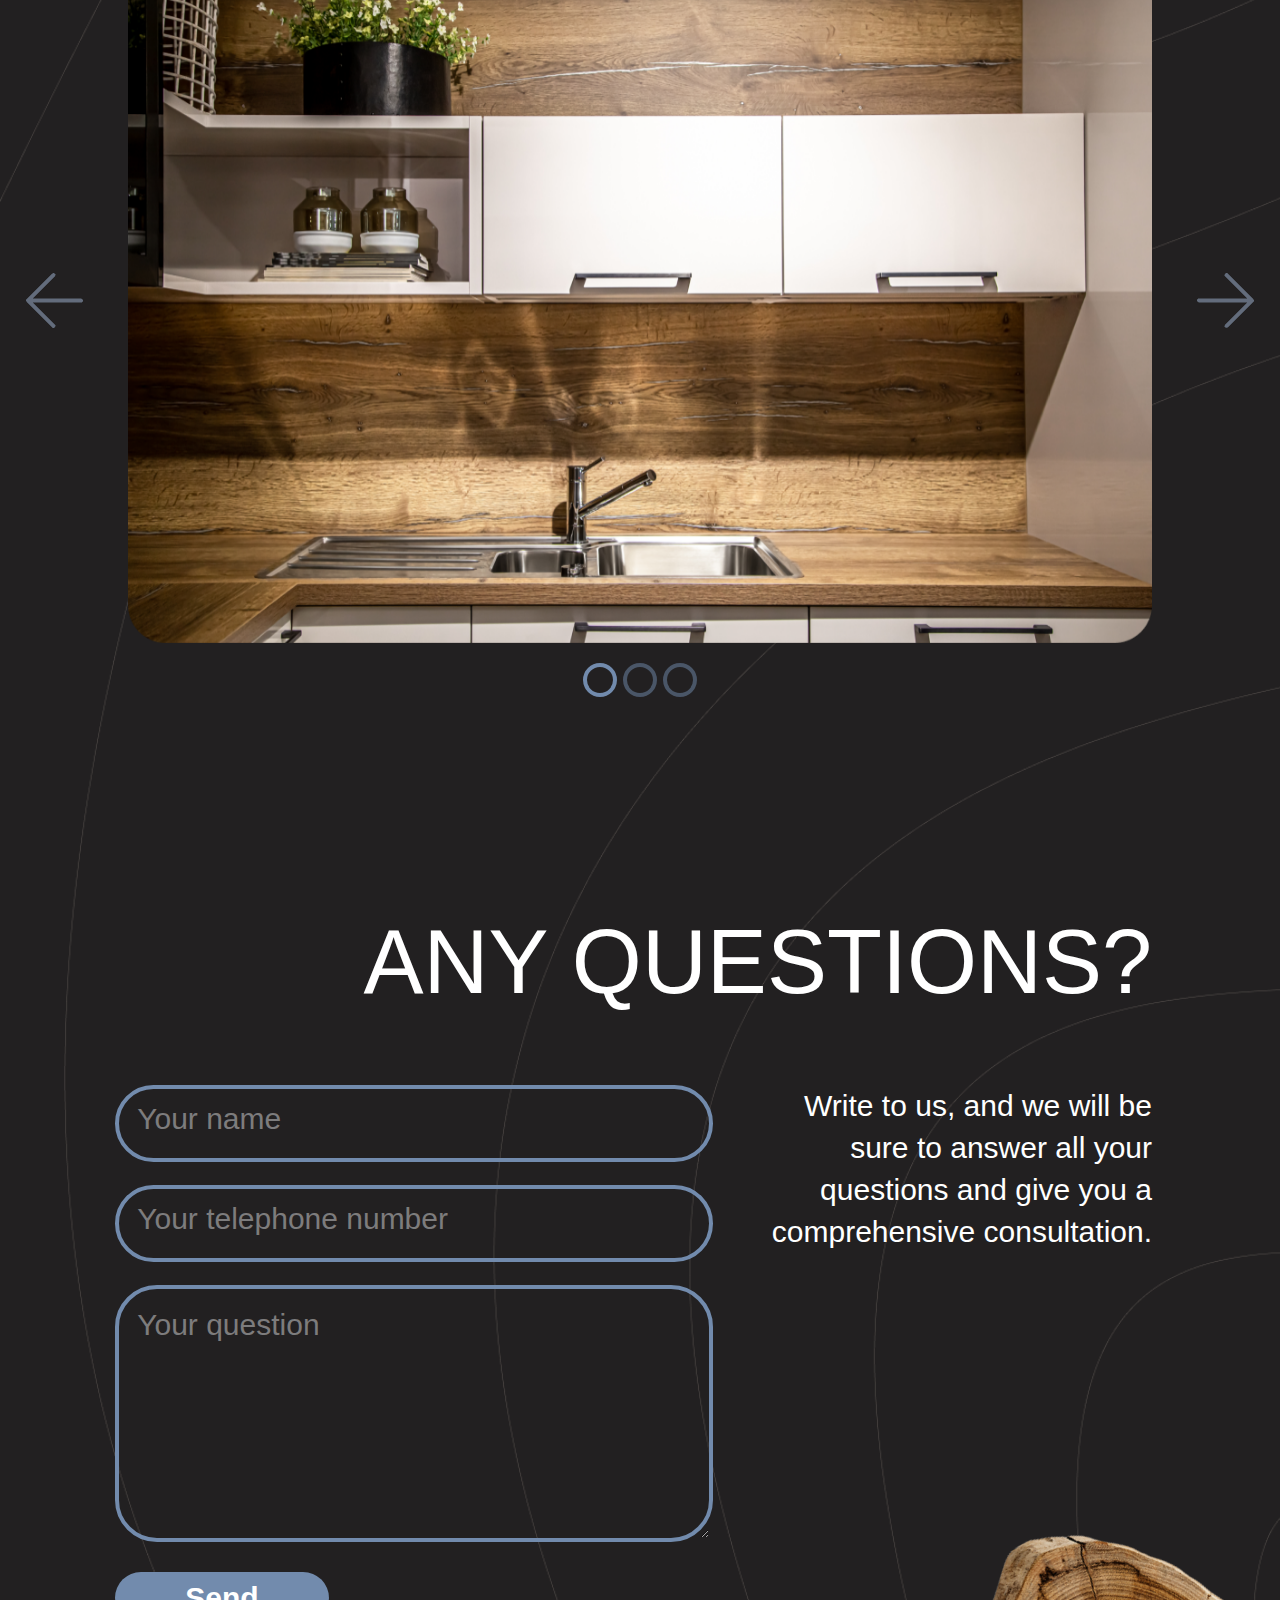
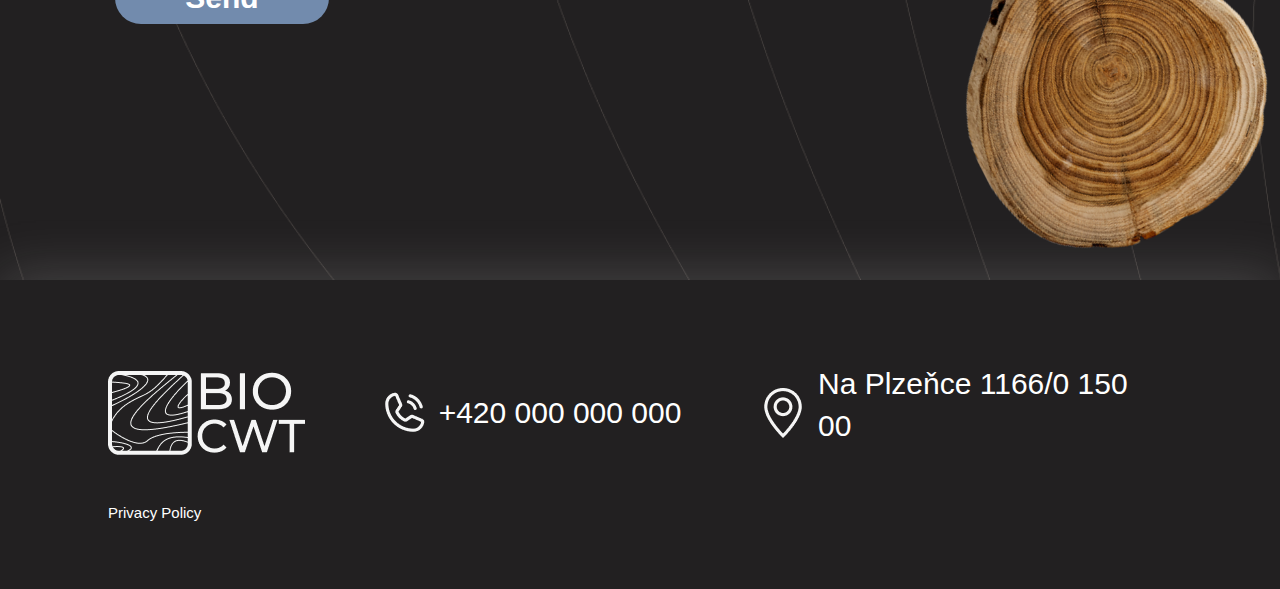
==== commit 5d6af8cc: "headerfooter adaptive" ====
--- a/about.html
+++ b/about.html
@@ -8,38 +8,56 @@
         integrity="sha384-QWTKZyjpPEjISv5WaRU9OFeRpok6YctnYmDr5pNlyT2bRjXh0JMhjY6hW+ALEwIH" crossorigin="anonymous">
     <link rel="stylesheet" href="./assets/styles/normalize.css">
     <link rel="stylesheet" href="./assets/styles/style.css">
+    <link rel="stylesheet" href="./assets/styles/headerfooter.css">
     <link rel="stylesheet" href="./assets/styles/about.css">
 </head>
 <body class="body">
+
     <!-- ШАПКА -->
-    <header class="header">
-        <img class="logo" src="./assets/images/logo.png" alt="logo">
+  <header class="header">
+    <div class="header__container">
+      <img class="logo1" src="./assets/images/logo.png" alt="logo">
         <nav class="nav">
-            <ul class="menu">    
-                <li class="menu__item"><a class="menu-link" href="./gallery.html">Gallery</a></li>
-                <li class="menu__item"><a class="menu-link" href="./prices.html">Prices for services</a></li>
-                <li class="menu__item"><a class="menu-link link_active" href="./about.html">About Us</a></li>
-                <li class="menu__item"><a class="menu-link" href="./contact.html">Contact</a></li>
-            </ul>
-        </nav>
-    </header>
+        <ul class="menu">
+           <li class="menu__item"><a class="menu-link" href="./gallery.html">Gallery</a></li>
+           <li class="menu__item"><a class="menu-link" href="./prices.html">Prices for services</a></li>
+           <li class="menu__item"><a class="menu-link link_active" href="./about.html">About Us</a></li>
+           <li class="menu__item"><a class="menu-link" href="./contact.html">Contact</a></li>
+        </ul>
+      </nav>
+      <div class="burger-menu">
+        <input id="menu__toggle" type="checkbox"/>
+        <label class="menu__btn" for="menu__toggle">
+          <span></span>
+          <span></span>
+          <span></span>
+        </label>
+        <ul class="menu">
+           <li class="menu__item"><a class="menu-link" href="./gallery.html">Gallery</a></li>
+           <li class="menu__item"><a class="menu-link" href="./prices.html">Prices for services</a></li>
+           <li class="menu__item"><a class="menu-link link_active" href="./about.html">About Us</a></li>
+           <li class="menu__item"><a class="menu-link" href="./contact.html">Contact</a></li>
+        </ul>
+        </div>
+    </div>
+  </header>
     
     <main>
         <!-- ABOUT US - начало -->
         
         <section class="section section_about">
-            <div class="section_about__group">
-                <div class="text section_about__group__text">
-                    <h1 class="title title_about">About Us</h1>
-                    <span class="text_bold">BIO CWT</span> - We manufacture solid wood products according to individual
-                    drawings. We make chairs, armchairs, wardrobes, beds and much more in our own workshop, equipped with all
-                    the necessary industrial equipment.
-                </div>
-                <div>
-                    <img class="section_about__img1" src="assets/images/about_carpenter.png" alt="">
-                </div>
+            <div class="text text_about">
+                <h1 class="title title_about">About Us</h1>
+                <span class="text_bold">BIO CWT</span> - We manufacture solid wood products according to individual
+                drawings. We make chairs, armchairs, wardrobes, beds and much more in our own workshop, equipped with all
+                the necessary industrial equipment.
             </div>
-            <img class="section_about__img2" src="assets/images/about_drawing.png" alt="">
+            <div class="section_about__images">
+                <div class="section_about__images__container1"><img class="section_about__images__container1__img1"
+                        src="assets/images/about_carpenter.png" alt="carpenter"></div>
+                <div class="section_about__images__container2"><img class="section_about__images__container2__img2"
+                        src="assets/images/about_drawing.png" alt="drawing"></div>
+            </div>
         </section>
         
         <!-- ABOUT US - конец -->
@@ -59,23 +77,23 @@
             </div>
             <button class="carousel-control-prev" type="button" data-bs-target="#carouselExampleIndicators"
                 data-bs-slide="prev">
-                <img class="carousel-control__arrow" src="assets/images/arrow_left.png" alt="">
+                <img class="carousel-control__arrow" src="assets/images/arrow_left.png" alt="arrow_left">
                 <span class="visually-hidden">Previous</span>
             </button>
             <div class="carousel-inner">
                 <div class="carousel-item active">
-                    <img src="assets/images/kitchen.png" class="d-block w-100" alt="...">
+                    <img src="assets/images/kitchen.png" class="d-block w-100" alt="kitchen">
                 </div>
                 <div class="carousel-item">
-                    <img src="assets/images/kitchen_bw.png" class="d-block w-100" alt="...">
+                    <img src="assets/images/kitchen_bw.png" class="d-block w-100" alt="kitchen_bw">
                 </div>
                 <div class="carousel-item">
-                    <img src="assets/images/kitchen_bw.png" class="d-block w-100" alt="...">
+                    <img src="assets/images/kitchen.png" class="d-block w-100" alt="kitchen">
                 </div>
             </div>
             <button class="carousel-control-next" type="button" data-bs-target="#carouselExampleIndicators"
                 data-bs-slide="next">
-                <img class="carousel-control__arrow" src="assets/images/arrow_right.png" alt="">
+                <img class="carousel-control__arrow" src="assets/images/arrow_right.png" alt="arrow_right">
                 <span class="visually-hidden">Next</span>
             </button>
             </div>
@@ -109,21 +127,29 @@
     
     <!-- ФУТЕР -->
     <footer class="footer">
-        <section class="footer-container">
-            <img class="logo" src="./assets/images/logo.png" alt="logo">
-            <div class="container__address phone">
-                <img class="phone-icon" src="./assets/images/phone_icon.png" alt="Phone">
-                <a class="phone-link text-dec" href="#phone">+420 000 000 000</a>
-            </div>
-            <div class="container__address geo">
-                <img class="icon" src="./assets/images/geo_icon.png" alt="Geo">
-                <p class="geo-text text-dec">Na Plzeňce 1166/0 150 00</p>
-            </div>
+        <section class="footer__container">
+          <img class="logo2" src="./assets/images/logo.png" alt="logo">
+          <div class="footer__container-address phone">
+            <img class="icon" src="./assets/images/phone_icon.png" alt="Phone">
+            <a class="phone-link text" href="#phone">+420 000 000 000</a>
+          </div>
+          <div class="footer__container-address geo">
+              <img class="icon" src="./assets/images/geo_icon.png" alt="Geo">
+              <p class="geo-text text">Na Plzeňce 1166/0 150 00</p>
+          </div>
+          <div class="footer__container-address_media">
+            <img class="icon" src="./assets/images/geo_icon.png" alt="Geo">
+            <p class="text text_size">Na Plzeňce 1166/1 Прага 5 - Смихов, 150 00</p>
+          </div>
         </section>
         <section class="privacy">
-            <a class="privacy-link text-dec" href="./error.html">Privacy Policy</a>
+          <a class="privacy-link text_dec" href="./error.html">Privacy Policy</a>
         </section>
-    </footer>
+        <section class="privacy_media">
+          <a class="privacy-link text_dec" href="./error.html">Политика конфиденциальности</a>
+        </section>
+      </footer> 
+
     <script src="https://cdn.jsdelivr.net/npm/bootstrap@5.3.3/dist/js/bootstrap.bundle.min.js"
         integrity="sha384-YvpcrYf0tY3lHB60NNkmXc5s9fDVZLESaAA55NDzOxhy9GkcIdslK1eN7N6jIeHz"
         crossorigin="anonymous"></script>
--- a/assets/styles/style.css
+++ b/assets/styles/style.css
@@ -26,44 +26,50 @@
 
 .title {
     font-family: 'KyivType', sans-serif;
-    font-size: 90px;
-    line-height: 132.9%;
+    font-size: clamp(30px, 8.7vw, 90px);
+    line-height: 1.4;
     text-transform: uppercase;
     color: white;
 }
 
 .text {
     font-family: 'Inter', sans-serif;
-    font-size: 30px;
-    line-height: 36px;
+    font-size: clamp(15px, 3vw, 30px);
+    line-height: 1.4;
     color: white;
 }
 
 .text_bold {
     font-family: 'Inter', sans-serif;
-    font-size: 30px;
+    font-size: clamp(15px, 3vw, 30px);
     font-weight: 700;
-    line-height: 36px;
+    line-height: 1.4;
     color: white;
 }
 
 .button {
-    height: 58px;
-    padding: 11px 70px;
+    max-height: clamp(33px, 5.6vw, 58px);
+    padding: clamp(7.5px, 1vmax, 11px) clamp(21px, 6vw, 70px);
     border: none;
     border-radius: 42px;
     background: rgb(114, 139, 173);
+    text-align: center;
+    line-height: 1;
     cursor: pointer;
 }
 
 .button_small {
-    width: 216px;
+    max-width: clamp(92px, 21vw, 216px);
 }
 
 .button_large {
-    width: 444px;
+    max-width: clamp(195px, 43vw, 444px);
+}
+
+.img_small {
+    max-width: clamp(90px, 20vw, 205px);
 }
 
 .section {
-    margin-bottom: 180px;
+    margin-bottom: 20%;
 }--- a/assets/styles/headerfooter.css
+++ b/assets/styles/headerfooter.css
@@ -0,0 +1,276 @@
+*{
+    padding: 0;
+    margin: 0;
+    box-sizing: border-box;
+}
+@font-face {
+    font-family: 'Montserrat';
+    src: url(../fonts/Montserrat-VariableFont_wght.ttf);
+}
+@font-face {
+    font-family: 'Inter';
+    src: url(../fonts/Inter-VariableFont_slnt_wght.ttf);
+}
+
+
+/* ФОН ГЛАВНОЙ СТРАНИЦЫ */
+/* 
+body{
+    background-image: url(../images/background_home.png), url(../images/background_logs.png);
+    background-repeat: no-repeat;
+    background-color:rgba(34, 32, 33);
+} */
+
+/* ХЭДЕР НАЧАЛО */
+
+.header{
+    width: 100vw;
+
+    /* ДЛЯ СТРАНИЧЕК МЕНЮ */
+    border-radius: 0 0 79px 79px;
+    box-shadow: 0 -8px 52px 0 rgba(238, 238, 238, 0.17);
+    background-color: rgb(30, 12, 6);
+    background-size: cover;
+}
+.header__container{
+    display: flex;
+    justify-content: space-between;
+    align-items: center;
+    padding: 47px 100px;
+}
+.burger-menu{
+    display: none;
+}
+.logo1{
+    width: clamp(85px, 23vw, 197px);
+}
+.menu{
+    display: flex;
+}
+.menu__item{
+    list-style-type: none;
+    padding-left: 2rem;
+}
+.menu-link{
+    font-family: 'Montserrat', sans-serif;
+    font-size: 20px;
+    font-weight: 700;
+    line-height: 24px;
+    text-decoration: none;
+    color: #fff;
+  }
+
+  /* ДЛЯ СТРАНИЧЕК МЕНЮ (АКТИВНАЯ ССЫЛКА)*/
+
+  .link_active{
+  color: rgb(163, 184, 215);
+  }
+
+  /* ХЭДЕР КОНЕЦ */
+
+  @media screen and (max-width: 767px){ 
+
+      .header{
+        border-radius: 0 0 30px 30px;
+      }
+
+      .header__container{
+        padding: 5% 10%;
+      }
+
+    /* БУРГЕР-МЕНЮ */
+
+      .burger-menu{
+        display: block;
+      }
+
+      #menu__toggle {
+        opacity: 0;
+      }
+
+      #menu__toggle:checked ~ .menu__btn > span {
+        transform: rotate(45deg);
+      }
+
+      #menu__toggle:checked ~ .menu__btn > span::before {
+        top: 0;
+        transform: rotate(0);
+      }
+
+      #menu__toggle:checked ~ .menu__btn > span::after {
+        top: 0;
+        width: 100%;
+        transform: rotate(90deg);
+      }
+
+      #menu__toggle:checked ~ .menu {
+        visibility: visible;
+        right: 0;
+      }
+      
+      .menu__btn {
+        display: flex;
+        align-items: center;
+        position: fixed;
+        top: 42px;
+        right: 50px;
+        width: 2rem;
+        /* height: 30px; */
+        cursor: pointer;
+        z-index: 1;
+      }
+
+      .menu__btn > span,
+      .menu__btn > span::before,
+      .menu__btn > span::after {
+        display: block;
+        position: absolute;
+        background-color: #fff;
+        border-radius: 30%;
+        height: 4px;
+        transition-duration: .25s;
+      }
+
+      .menu__btn > span{
+        width: 100%;
+      }
+
+      .menu__btn > span::before{
+        width: 50%;
+      }
+
+      .menu__btn > span::after{
+        width:50%;
+        right: 0;
+      }
+
+      .menu__btn > span::before {
+        content: '';
+        top: -8px;
+      }
+
+      .menu__btn > span::after {
+        content: '';
+        top: 8px;
+      }
+
+      .menu {
+        display: block;
+        position: fixed;
+        visibility: hidden;
+        top: 0;
+        right: -100%;
+        width: 40%;
+        margin: 0;
+        padding: 70px 0 20px 0;
+        background-color: rgba(26, 24, 24, 0.7);
+        box-shadow: 1px 0px 6px rgba(245, 245, 245, 0.17);
+        transition-duration: .25s;
+      }
+
+      .menu-link{
+        font-size: 15px;
+        font-weight: 400;
+      }
+
+      .menu__item {
+        display: block;
+        padding: 12px 24px;
+        transition-duration: .25s;
+      }
+    }
+
+  /* ФУТЕР НАЧАЛО */
+
+.footer{
+    width: 100vw;
+    box-shadow: 0px -6px 52px 0px rgba(245, 245, 245, 0.17);
+    background: rgb(34, 32, 33);
+    padding: 80px 220px 64px 108px;
+    /* padding: 5% 0 4% 6%; */
+}
+.footer__container-address_media,
+.privacy_media{
+    display: none;
+}
+.footer__container{
+    width: 80vw;
+    display: flex;
+    align-items: center;
+    justify-content: space-between;
+    padding-bottom: 35px;
+}
+.logo2{
+    width: clamp(162px, 43vw, 197px);
+}
+.footer__container-address{
+    display: flex;
+    align-items: center;
+    padding: 3px;
+}
+.geo{
+    width: 377px;
+}
+.icon{
+    padding-right: 10px;
+}
+.text{
+    text-decoration: none;
+    font-weight: 500;
+}
+.text_dec{
+    font-family: 'Inter', sans-serif;
+    font-size: clamp(11px, 3vw, 15px);
+    line-height: 1.4;
+    text-decoration: none;
+    font-weight: 500;
+    color: white;
+}
+/* ФУТЕР КОНЕЦ */
+
+@media screen and (max-width: 767px){
+
+    .footer{
+        padding: 20% 10% 10% 10%;
+    }
+
+    .footer__container{
+        flex-direction: column;
+        align-items: center;
+        width: 75%;
+        margin: 0 auto;
+    }
+
+    .geo{
+        display: none;
+    }
+
+    .footer__container-address_media{
+        display: flex;
+        align-items: center;
+        padding-top: 20%;
+    }
+
+    .phone{
+        order: 1;
+        align-self: flex-start;
+    }
+
+    .footer__container-address{
+        padding-top: 5%;
+    }
+
+    .icon{
+        width: 33px;
+    }
+
+    .privacy{
+        display: none;
+    }
+
+    .privacy_media{
+        display: block;
+        margin: 0 auto;
+        text-align: center;
+    }
+}--- a/assets/styles/about.css
+++ b/assets/styles/about.css
@@ -4,90 +4,51 @@
     background-size: cover;
 }
 
-/* ХЭДЕР НАЧАЛО */
-
-.header {
-    display: flex;
-    width: 100%;
-    flex: 0 0 auto;
-    justify-content: space-between;
-    align-items: center;
-    padding: 3em 6em;
-
-    /* ДЛЯ СТРАНИЧЕК МЕНЮ */
-    border-radius: 0 0 79px 79px;
-    box-shadow: 0 -8px 52px 0 rgba(238, 238, 238, 0.17);
-    background: rgb(30, 12, 6);
-}
-
-.logo {
-    width: 197px;
-    height: 83.8px;
-}
-
-.menu {
-    display: flex;
-}
-
-.menu__item {
-    list-style-type: none;
-    padding-left: 2.3em;
-}
-
-.menu-link {
-    font-family: 'Montserrat', sans-serif;
-    font-size: 1.25em;
-    font-weight: 700;
-    line-height: 1.5em;
-    text-decoration: none;
-    color: #fff;
-}
-
-/* ДЛЯ СТРАНИЧЕК МЕНЮ (АКТИВНАЯ ССЫЛКА)*/
-
-.link_active {
-    color: rgb(163, 184, 215);
-}
-
-/* ХЭДЕР КОНЕЦ */
-
 /* ABOUT US - начало */
 .section_about {
-    position: relative;
     margin-top: 10%;
     margin-right: 10%;
-    padding-top: 60px;
     padding-left: 10%;
-    padding-right: 70px;
-    padding-bottom: 30px;
+    padding-right: 5%;
+    padding-top: 5%;
+    padding-bottom: 5%;
+    display: flex;
     background-color: rgb(30, 12, 6, 0.7);
     border-radius: 0px 42px 42px 0px;
     box-shadow: 0px 4px 52px 0px rgba(245, 245, 245, 0.17);
 }
 
-.section_about__group {
-    margin-bottom: 25px;
-    display: flex;
-    align-items: flex-end;
-    justify-content: space-between;
-    flex-wrap: wrap;
-}
-
-.section_about__group__text {
-    margin-right: 3%;
+.text_about {
+    margin-right: 5%;
     margin-bottom: 20px;
-    max-width: 520px;
+    max-width: clamp(283px, 50vw, 516px);
+    align-self: flex-start;
 }
 
 .title_about {
     margin-top: 0;
-    margin-bottom: 100px;
-}
-
-.section_about__img2 {
-    display: block;
-    margin-left: auto;
-    margin-right: 32px;
+    margin-bottom: 15%;
+}
+
+.section_about__images {
+    display: flex;
+    flex-direction: column;
+    justify-content: center;
+    max-width: max(280px, 40%);
+}
+
+.section_about__images__container2 {
+    margin-top: 25px;
+    align-self: flex-end;
+    max-width: min(180px, 50%);
+}
+
+.section_about__images__container1__img1 {
+    width: 100%;
+}
+
+.section_about__images__container2__img2 {
+    width: 100%;
 }
 
 /* ABOUT US - конец */
@@ -153,12 +114,12 @@
 }
 
 .form {
-    margin-right: 64px;
+    margin-right: 5%;
 }
 
 .input {
-    width: 598px;
-    height: 77px;
+    width: clamp(324px, 58vw, 598px);
+    height: clamp(40px, 7.5vmax, 77px);
     margin-bottom: 23px;
     padding: 18px;
     box-sizing: border-box;
@@ -169,20 +130,20 @@
 }
 
 .input::placeholder {
-    font-family: Inter;
-    font-size: 30px;
-    line-height: 139.4%;
+    font-family: 'Inter', sans-serif;
+    font-size: clamp(15px, 3vw, 30px);
+    line-height: clamp(18px, 3.5vw, 36px);
     text-align: left;
     align-items: top;
     color: rgba(217, 217, 217, 0.51);
 }
 
 .input_question {
-    height: 257px;
+    height: clamp(134px, 25vmax, 257px);
 }
 
 .form-container__text {
-    width: 546px;
+    max-width: clamp(272px, 53vw, 546px);
     text-align: right;
 }
 
@@ -193,7 +154,6 @@
 .section_questions__img-container__img {
     position: absolute;
     z-index: -1;
-    /* Остальные параметры разные на каждой странице */
     width: 477.31px;
     height: 482.47px;
     left: 870px;
@@ -204,84 +164,14 @@
 
 /* ANY QUESTIONS? - конец */
 
-/* ФУТЕР НАЧАЛО */
-
-.footer {
-    display: flex;
-    flex: 0 0 auto;
-    flex-direction: column;
-    align-items: start;
-    box-shadow: 0px -6px 52px 0px rgba(245, 245, 245, 0.17);
-    background: rgb(34, 32, 33);
-    padding: 5em 10em 4em 6em;
-}
-
-.footer-container {
-    display: flex;
-    align-items: center;
-    justify-content: space-around;
-}
-
-.container__address {
-    display: flex;
-    align-items: center;
-    padding-left: 5em;
-    padding-bottom: 2em;
-}
-
-.geo {
-    width: 25em;
-}
-
-.privacy {
-    padding-top: 3em;
-}
-
-.text-dec {
-    font-family: 'Inter', sans-serif;
-    font-size: 1.8em;
-    font-weight: 500;
-    line-height: 139.4%;
-    text-decoration: none;
-    color: #fff;
-}
-
-.privacy-link {
-    font-size: 1.25em;
-}
-
-/* ФУТЕР КОНЕЦ */
-
-
-@media screen and (max-width: 1280px) {
-
-    /* ABOUT US - начало */
-    .section_about__img1 {
-        width: 350px;
-    }
-
-    .section_about__img2 {
-        width: 170px;
-    }
-
-    /* ABOUT US - конец */
-
-}
+
 
 
 @media screen and (max-width: 1024px) {
-
-    /* THE WOOD WE WORK WITH - начало */
-    .proscons__point {
-        margin-left: -10%;
-    }
-
-    /* THE WOOD WE WORK WITH - конец */
 
     /* OUR WORK - начало */
     .title_work {
         padding-left: 10%;
-        margin: 0;
     }
 
     .carousel {
@@ -313,18 +203,6 @@
 
 
     /* ANY QUESTIONS? - начало */
-    .input {
-        width: 324px;
-        height: 41px;
-    }
-
-    .input_question {
-        height: 134px;
-    }
-
-    .input::placeholder {
-        font-size: 20px;
-    }
 
     .section_questions__img-container__img {
         display: none;
@@ -333,99 +211,20 @@
     /* ANY QUESTIONS? - конец */
 }
 
+@media screen and (max-width: 1001px) {
+    .section_about {
+        flex-direction: column;
+    }
+}
+
 @media screen and (max-width: 768px) {
 
     /* ОБЩИЕ - начало */
     .title {
-        font-size: 30px;
         text-align: left;
     }
 
-    .text {
-        font-size: 15px;
-        line-height: 120%;
-        text-align: left;
-    }
-
-    .text_bold {
-        font-size: 15px;
-        line-height: 120%;
-    }
-
-    .img_small {
-        width: 90px;
-        height: 90px;
-    }
-
-    .button {
-        height: 33px;
-        padding: 7px 21px;
-    }
-
-    .button_small {
-        width: 86px;
-    }
-
-    .button_large {
-        width: 195px;
-    }
-
-    .section {
-        margin-bottom: 80px;
-    }
-
     /* ОБЩИЕ - конец */
-
-    /* THE WOOD WE WORK WITH - начало */
-    .title_wood {
-        margin-bottom: 5%;
-    }
-
-    .section_wood__woods .text_bold {
-        margin: 20px 0;
-        padding-left: 30px;
-    }
-
-    .proscons__point .text {
-        line-height: 100%;
-        margin: 0;
-    }
-
-    .bullet {
-        margin-right: 10px;
-        width: 13px;
-        height: 12px;
-    }
-
-    .section_wood__woods {
-        gap: 5%;
-        padding-left: 132px;
-    }
-
-    /* THE WOOD WE WORK WITH - конец */
-
-    /* ABOUT US - начало */
-    .section_about {
-        padding-left: 10%;
-    }
-
-    .title_about {
-        margin-bottom: 38px;
-    }
-
-    .section_about__group__text {
-        max-width: 285px;
-    }
-
-    .section_about__img1 {
-        width: 269px;
-    }
-
-    .section_about__img2 {
-        width: 130px;
-    }
-
-    /* ABOUT US - конец */
 
     /* ANY QUESTIONS? - начало */
     .form-container {
@@ -433,13 +232,8 @@
         flex-direction: column-reverse;
     }
 
-    .input::placeholder {
-        font-size: 13px;
-    }
-
     .form-container__text {
         margin-bottom: 46px;
-        width: 272px;
         line-height: 120%;
         text-align: left;
     }
